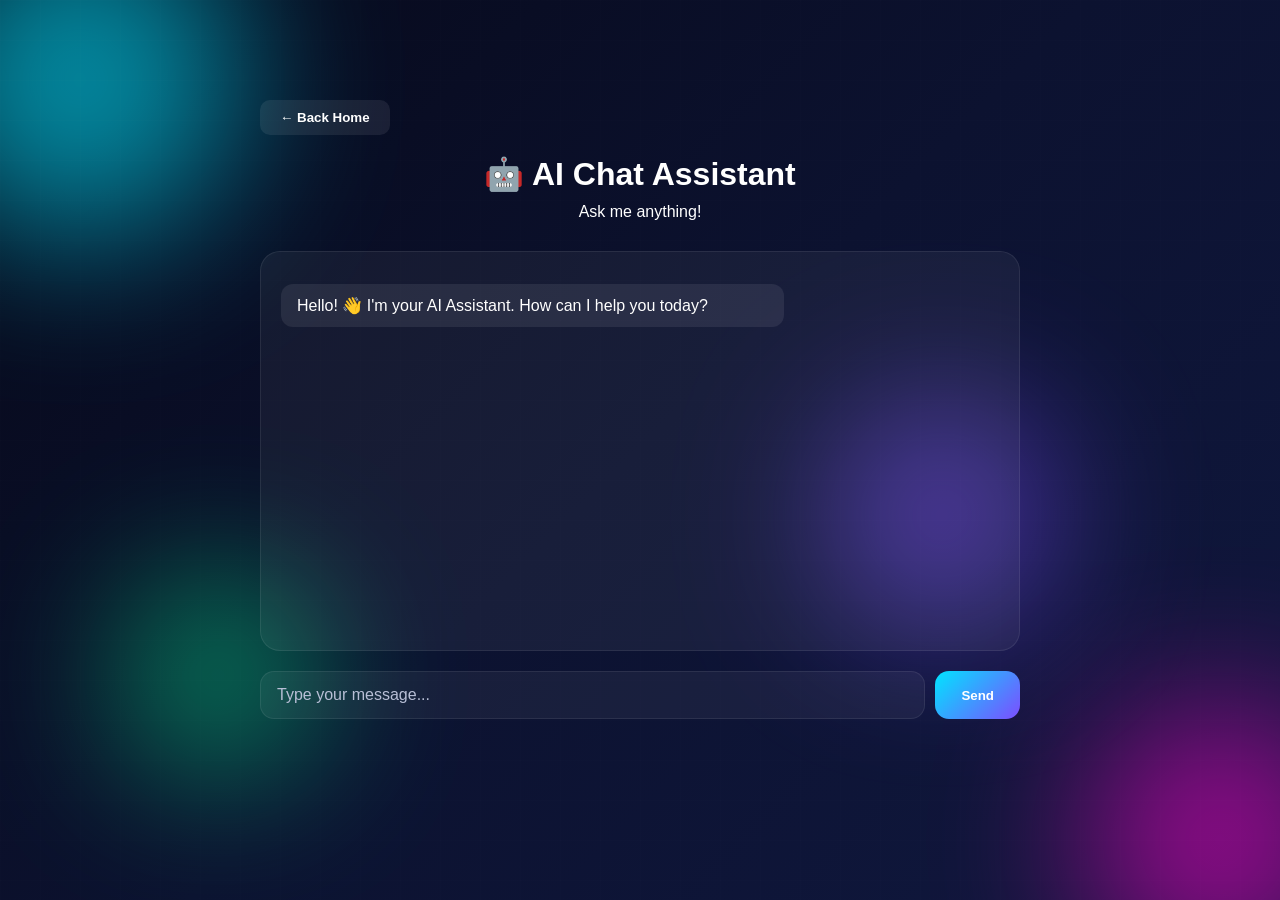
==== ai-chat.html @ 69e4bbb1 "Add AI Chat tool" ====
<!DOCTYPE html>
<html lang="en">
<head>
    <meta charset="UTF-8">
    <meta name="viewport" content="width=device-width, initial-scale=1.0">
    <title>AI Chat - XTra Tech</title>
    <link rel="stylesheet" href="style.css">
    <style>
        .tool-container {
            max-width: 800px;
            margin: 0 auto;
            padding: 20px;
            padding-top: 100px;
        }
        .tool-header {
            text-align: center;
            margin-bottom: 30px;
        }
        .tool-header h1 {
            font-size: 32px;
            margin-bottom: 10px;
        }
        .chat-box {
            background: rgba(255,255,255,.05);
            border-radius: 20px;
            padding: 20px;
            height: 400px;
            overflow-y: auto;
            margin-bottom: 20px;
            border: 1px solid rgba(255,255,255,.08);
        }
        .message {
            margin: 12px 0;
            padding: 12px 16px;
            border-radius: 12px;
            max-width: 70%;
        }
        .message.user {
            background: linear-gradient(135deg,#00e5ff,#7d4dff);
            color: #000;
            margin-left: auto;
            text-align: right;
        }
        .message.bot {
            background: rgba(255,255,255,.08);
            color: #fff;
            margin-right: auto;
        }
        .input-group {
            display: flex;
            gap: 10px;
        }
        .input-group input {
            flex: 1;
            padding: 14px 16px;
            border: 1px solid rgba(255,255,255,.08);
            border-radius: 14px;
            background: rgba(255,255,255,.05);
            color: #fff;
            font-size: 16px;
        }
        .input-group input::placeholder {
            color: #b8bfd6;
        }
        .input-group button {
            padding: 14px 26px;
            background: linear-gradient(135deg,#00e5ff,#7d4dff);
            border: none;
            border-radius: 14px;
            color: #fff;
            font-weight: 700;
            cursor: pointer;
            transition: .3s;
        }
        .input-group button:hover {
            box-shadow: 0 0 25px #00e5ff;
        }
        .back-btn {
            display: inline-block;
            margin-bottom: 20px;
            padding: 10px 20px;
            background: rgba(255,255,255,.08);
            border: none;
            border-radius: 10px;
            color: #fff;
            cursor: pointer;
            text-decoration: none;
            font-weight: 600;
        }
        .back-btn:hover {
            background: #00e5ff;
            color: #000;
        }
    </style>
</head>
<body>
    <div class="bg">
        <div class="circle c1"></div>
        <div class="circle c2"></div>
        <div class="circle c3"></div>
        <div class="circle c4"></div>
        <div class="grid"></div>
    </div>

    <div class="tool-container">
        <button class="back-btn" onclick="window.location.href='index.html'">← Back Home</button>
        
        <div class="tool-header">
            <h1>🤖 AI Chat Assistant</h1>
            <p>Ask me anything!</p>
        </div>

        <div class="chat-box" id="chatBox"></div>
        
        <div class="input-group">
            <input type="text" id="userInput" placeholder="Type your message...">
            <button onclick="sendMessage()">Send</button>
        </div>
    </div>

    <script>
        const chatBox = document.getElementById('chatBox');
        const userInput = document.getElementById('userInput');

        const responses = [
            "That's a great question! Let me help you with that.",
            "Interesting! I'm here to assist you.",
            "I understand. Here's what I can tell you:",
            "Great! I'm learning more about that.",
            "That's something I can definitely help with!",
            "I appreciate you asking! Let me think about that.",
            "You've asked a good question. The answer is...",
            "I'm here to help! Let me provide some insights.",
        ];

        function sendMessage() {
            const message = userInput.value.trim();
            if (!message) return;

            // User message
            const userMsg = document.createElement('div');
            userMsg.className = 'message user';
            userMsg.textContent = message;
            chatBox.appendChild(userMsg);

            userInput.value = '';
            chatBox.scrollTop = chatBox.scrollHeight;

            // Bot response
            setTimeout(() => {
                const botMsg = document.createElement('div');
                botMsg.className = 'message bot';
                const randomResponse = responses[Math.floor(Math.random() * responses.length)];
                botMsg.textContent = randomResponse + ' "' + message + '"';
                chatBox.appendChild(botMsg);
                chatBox.scrollTop = chatBox.scrollHeight;
            }, 500);
        }

        userInput.addEventListener('keypress', (e) => {
            if (e.key === 'Enter') sendMessage();
        });

        // Welcome message
        setTimeout(() => {
            const welcomeMsg = document.createElement('div');
            welcomeMsg.className = 'message bot';
            welcomeMsg.textContent = 'Hello! 👋 I\'m your AI Assistant. How can I help you today?';
            chatBox.appendChild(welcomeMsg);
        }, 500);
    </script>
</body>
</html>
---- style.css ----
/* =========================================================
   XTRA TECH PREMIUM CSS
   Part 1
========================================================= */

*{
margin:0;
padding:0;
box-sizing:border-box;
font-family:'Poppins',sans-serif;
}

html{
scroll-behavior:smooth;
}

body{
background:#060818;
color:#fff;
overflow-x:hidden;
min-height:100vh;
position:relative;
}

/* Animated Background */

.bg{
position:fixed;
top:0;
left:0;
width:100%;
height:100%;
z-index:-5;
overflow:hidden;
background:
linear-gradient(135deg,#060818,#0c1230,#10183f);
}

.circle{
position:absolute;
border-radius:50%;
filter:blur(80px);
animation:float 12s infinite ease-in-out;
opacity:.6;
}

.c1{
width:320px;
height:320px;
background:#00e5ff;
top:-80px;
left:-80px;
}

.c2{
width:260px;
height:260px;
background:#ff00c8;
bottom:-70px;
right:-70px;
animation-delay:2s;
}

.c3{
width:220px;
height:220px;
background:#7d4dff;
top:45%;
left:65%;
animation-delay:4s;
}

.c4{
width:180px;
height:180px;
background:#00ff95;
top:65%;
left:10%;
animation-delay:6s;
}

.grid{
position:absolute;
inset:0;
background-image:
linear-gradient(rgba(255,255,255,.04) 1px,transparent 1px),
linear-gradient(90deg,rgba(255,255,255,.04) 1px,transparent 1px);
background-size:40px 40px;
opacity:.2;
}

/* Header */

header{
position:sticky;
top:0;
display:flex;
justify-content:space-between;
align-items:center;
padding:18px 22px;
backdrop-filter:blur(20px);
background:rgba(10,12,30,.45);
border-bottom:1px solid rgba(255,255,255,.08);
z-index:100;
}

#menuBtn{
width:48px;
height:48px;
border:none;
border-radius:14px;
font-size:22px;
cursor:pointer;
background:rgba(255,255,255,.08);
color:#fff;
transition:.3s;
}

#menuBtn:hover{
background:#00e5ff;
color:#000;
box-shadow:0 0 25px #00e5ff;
}

.brand{
display:flex;
align-items:center;
gap:12px;
}

.logo-box{
width:50px;
height:50px;
display:flex;
align-items:center;
justify-content:center;
border-radius:15px;
font-size:26px;
background:linear-gradient(135deg,#00e5ff,#7d4dff);
box-shadow:0 0 25px rgba(0,229,255,.6);
}

.brand h1{
font-size:22px;
font-weight:700;
}

.brand p{
font-size:12px;
opacity:.8;
}

.notify{
width:48px;
height:48px;
border:none;
border-radius:14px;
background:rgba(255,255,255,.08);
font-size:20px;
cursor:pointer;
color:#fff;
transition:.3s;
}

.notify:hover{
background:#ff00c8;
box-shadow:0 0 25px #ff00c8;
}

/* Sidebar */

#sidebar{
position:fixed;
top:0;
left:-320px;
width:300px;
height:100%;
background:rgba(7,10,30,.92);
backdrop-filter:blur(25px);
transition:.4s;
padding:25px;
overflow:auto;
z-index:999;
border-right:1px solid rgba(255,255,255,.08);
}

#sidebar.active{
left:0;
}

.side-header{
display:flex;
justify-content:space-between;
align-items:center;
margin-bottom:25px;
}

#closeMenu{
width:42px;
height:42px;
border:none;
border-radius:12px;
background:#ff0066;
color:#fff;
cursor:pointer;
}

.profile-card{
text-align:center;
padding:25px;
border-radius:22px;
background:rgba(255,255,255,.05);
margin-bottom:25px;
}

.avatar{
width:85px;
height:85px;
margin:auto;
display:flex;
align-items:center;
justify-content:center;
border-radius:50%;
font-size:38px;
background:linear-gradient(135deg,#00e5ff,#7d4dff);
box-shadow:0 0 30px rgba(0,229,255,.7);
margin-bottom:12px;
}

.side-links{
display:flex;
flex-direction:column;
gap:12px;
}

.side-links a{
padding:16px;
border-radius:16px;
color:#fff;
text-decoration:none;
background:rgba(255,255,255,.04);
transition:.3s;
}

.side-links a:hover{
transform:translateX(8px);
background:linear-gradient(135deg,#00e5ff,#7d4dff);
box-shadow:0 0 25px rgba(0,229,255,.6);
}

/* Hero */

.hero{
padding:45px 22px;
display:grid;
grid-template-columns:1fr;
gap:35px;
}

.badge{
display:inline-block;
padding:8px 16px;
border-radius:50px;
background:#00e5ff;
color:#000;
font-weight:700;
margin-bottom:18px;
}

.hero h2{
font-size:40px;
line-height:1.2;
margin-bottom:16px;
}

.hero p{
opacity:.85;
line-height:1.8;
margin-bottom:25px;
}

.hero-buttons{
display:flex;
gap:14px;
flex-wrap:wrap;
}

.primary{
padding:14px 26px;
border:none;
border-radius:14px;
font-weight:700;
cursor:pointer;
background:linear-gradient(135deg,#00e5ff,#7d4dff);
color:#fff;
box-shadow:0 0 25px rgba(0,229,255,.6);
}

.secondary{
padding:14px 26px;
border:none;
border-radius:14px;
cursor:pointer;
background:rgba(255,255,255,.08);
color:#fff;
}

.phone{
width:260px;
height:500px;
margin:auto;
border-radius:40px;
padding:18px;
background:#111;
box-shadow:0 0 50px rgba(0,229,255,.5);
}

.screen{
width:100%;
height:100%;
border-radius:30px;
background:linear-gradient(180deg,#131b3d,#090d20);
padding:20px;
display:flex;
flex-direction:column;
gap:15px;
position:relative;
overflow:hidden;
}

.glow{
position:absolute;
width:180px;
height:180px;
background:#00e5ff;
filter:blur(90px);
top:-40px;
right:-30px;
opacity:.5;
}

.mini-card{
padding:18px;
border-radius:18px;
background:rgba(255,255,255,.08);
backdrop-filter:blur(15px);
font-weight:600;
}

@keyframes float{

0%{
transform:translateY(0) translateX(0);
}

50%{
transform:translateY(-40px) translateX(30px);
}

100%{
transform:translateY(0) translateX(0);
}

}/* ===============================
   Search
=================================*/

.search{
padding:0 22px 25px;
}

.search-box{
display:flex;
align-items:center;
gap:12px;
padding:18px 20px;
border-radius:20px;
background:rgba(255,255,255,.06);
backdrop-filter:blur(18px);
border:1px solid rgba(255,255,255,.08);
box-shadow:0 0 30px rgba(0,229,255,.15);
}

.search-box span{
font-size:22px;
}

.search-box input{
width:100%;
background:transparent;
border:none;
outline:none;
color:#fff;
font-size:16px;
}

.search-box input::placeholder{
color:#b8bfd6;
}

/* ===============================
Section Titles
=================================*/

.section-title{
display:flex;
justify-content:space-between;
align-items:center;
padding:15px 22px;
margin-top:10px;
}

.section-title h2{
font-size:24px;
font-weight:700;
}

.section-title p{
font-size:14px;
opacity:.7;
}

/* ===============================
Quick Actions
=================================*/

.quick-actions{
display:grid;
grid-template-columns:repeat(2,1fr);
gap:18px;
padding:22px;
}

.quick-card{
padding:28px 20px;
text-align:center;
border-radius:22px;
font-size:34px;
background:rgba(255,255,255,.06);
backdrop-filter:blur(20px);
transition:.35s;
border:1px solid rgba(255,255,255,.08);
}

.quick-card h3{
margin-top:15px;
font-size:18px;
}

.quick-card:hover{
transform:translateY(-8px) scale(1.03);
box-shadow:0 0 30px #00e5ff;
}

/* ===============================
Featured Grid
=================================*/

.featured-grid{
display:grid;
grid-template-columns:repeat(auto-fit,minmax(170px,1fr));
gap:20px;
padding:22px;
}

.feature-card{
padding:28px;
border-radius:24px;
background:rgba(255,255,255,.05);
border:1px solid rgba(255,255,255,.08);
transition:.35s;
backdrop-filter:blur(20px);
}

.feature-card:hover{
transform:translateY(-10px);
box-shadow:0 0 35px rgba(0,229,255,.45);
}

.feature-card .icon{
font-size:42px;
margin-bottom:18px;
}

.feature-card h3{
margin-bottom:10px;
}

.feature-card p{
opacity:.75;
line-height:1.6;
}

/* ===============================
Categories
=================================*/

.category-grid{
display:grid;
grid-template-columns:repeat(auto-fit,minmax(160px,1fr));
gap:18px;
padding:22px;
}

.category{
padding:26px;
border-radius:22px;
text-align:center;
background:rgba(255,255,255,.05);
transition:.35s;
font-size:38px;
border:1px solid rgba(255,255,255,.08);
}

.category h3{
margin:14px 0 8px;
font-size:19px;
}

.category p{
font-size:14px;
opacity:.75;
}

.category:hover{
transform:translateY(-8px);
background:linear-gradient(135deg,#00e5ff33,#7d4dff33);
box-shadow:0 0 30px rgba(125,77,255,.45);
}

/* ===============================
Trending
=================================*/

.trending-list{
padding:22px;
display:flex;
flex-direction:column;
gap:16px;
}

.trend-card{
display:flex;
justify-content:space-between;
align-items:center;
padding:18px 22px;
border-radius:18px;
background:rgba(255,255,255,.05);
border:1px solid rgba(255,255,255,.08);
transition:.3s;
}

.trend-card:hover{
transform:translateX(8px);
box-shadow:0 0 28px rgba(0,229,255,.4);
}

.trend-card span{
padding:6px 14px;
border-radius:50px;
font-size:12px;
font-weight:700;
background:#00e5ff;
color:#000;
}

/* ===============================
Favorites
=================================*/

.favorites{
display:grid;
grid-template-columns:repeat(auto-fit,minmax(180px,1fr));
gap:18px;
padding:22px;
}

.favorite-card{
padding:25px;
text-align:center;
border-radius:20px;
background:rgba(255,255,255,.05);
transition:.3s;
border:1px solid rgba(255,255,255,.08);
}

.favorite-card:hover{
transform:scale(1.04);
box-shadow:0 0 28px #ff00c8;
}

/* ===============================
Recent Tools
=================================*/

.recent-tools{
display:grid;
grid-template-columns:repeat(auto-fit,minmax(180px,1fr));
gap:18px;
padding:22px;
}

.recent-card{
padding:22px;
border-radius:20px;
background:rgba(255,255,255,.05);
border:1px solid rgba(255,255,255,.08);
transition:.3s;
}

.recent-card:hover{
transform:translateY(-8px);
box-shadow:0 0 30px rgba(0,255,149,.45);
}

/* ===============================
Statistics
=================================*/

.stats-grid{
display:grid;
grid-template-columns:repeat(auto-fit,minmax(170px,1fr));
gap:18px;
padding:22px;
}

.stat-card{
padding:30px;
text-align:center;
border-radius:22px;
background:rgba(255,255,255,.05);
border:1px solid rgba(255,255,255,.08);
}

.stat-card h3{
font-size:34px;
margin-bottom:10px;
color:#00e5ff;
}

.stat-card:hover{
box-shadow:0 0 35px rgba(0,229,255,.45);
transform:translateY(-8px);
   }/* ==========================================
   XTRA TECH PREMIUM CSS
   Part 3 (Final)
========================================== */

/* Coming Soon */

.coming-soon{
display:grid;
grid-template-columns:repeat(auto-fit,minmax(180px,1fr));
gap:18px;
padding:22px;
}

.coming-card{
padding:28px;
text-align:center;
border-radius:22px;
background:rgba(255,255,255,.05);
backdrop-filter:blur(20px);
border:1px solid rgba(255,255,255,.08);
transition:.35s;
cursor:pointer;
}

.coming-card:hover{
transform:translateY(-10px);
box-shadow:0 0 35px rgba(255,0,200,.45);
}

/* Footer */

footer{
margin-top:50px;
padding:40px 22px 110px;
text-align:center;
background:rgba(255,255,255,.03);
border-top:1px solid rgba(255,255,255,.08);
}

.footer-logo{
font-size:28px;
font-weight:700;
margin-bottom:15px;
background:linear-gradient(90deg,#00e5ff,#7d4dff,#ff00c8);
-webkit-background-clip:text;
-webkit-text-fill-color:transparent;
}

footer p{
margin:8px 0;
opacity:.8;
}

/* Floating Button */

.fab{
position:fixed;
right:20px;
bottom:90px;
width:65px;
height:65px;
border:none;
border-radius:50%;
font-size:28px;
cursor:pointer;
color:#fff;
background:linear-gradient(135deg,#00e5ff,#7d4dff);
box-shadow:0 0 35px rgba(0,229,255,.7);
transition:.35s;
z-index:200;
}

.fab:hover{
transform:scale(1.12) rotate(10deg);
}

/* Bottom Navigation */

.bottom-nav{
position:fixed;
bottom:0;
left:0;
width:100%;
height:75px;
display:flex;
justify-content:space-around;
align-items:center;
background:rgba(8,10,30,.92);
backdrop-filter:blur(20px);
border-top:1px solid rgba(255,255,255,.08);
z-index:300;
}

.bottom-nav a{
flex:1;
display:flex;
flex-direction:column;
align-items:center;
justify-content:center;
text-decoration:none;
color:#cfd7ff;
font-size:14px;
transition:.3s;
}

.bottom-nav a span{
font-size:12px;
margin-top:4px;
}

.bottom-nav a:hover,
.bottom-nav .active{
color:#00e5ff;
text-shadow:0 0 12px #00e5ff;
}

/* Overlay */

#overlay{
position:fixed;
top:0;
left:0;
width:100%;
height:100%;
background:rgba(0,0,0,.55);
backdrop-filter:blur(3px);
opacity:0;
visibility:hidden;
transition:.35s;
z-index:900;
}

#overlay.active{
opacity:1;
visibility:visible;
}

/* Scrollbar */

::-webkit-scrollbar{
width:8px;
}

::-webkit-scrollbar-track{
background:#0a1026;
}

::-webkit-scrollbar-thumb{
background:linear-gradient(#00e5ff,#7d4dff);
border-radius:20px;
}

/* Selection */

::selection{
background:#00e5ff;
color:#000;
}

/* Animations */

@keyframes fadeUp{

0%{
opacity:0;
transform:translateY(35px);
}

100%{
opacity:1;
transform:translateY(0);
}

}

.hero,
.search,
.quick-actions,
.featured-grid,
.category-grid,
.trending-list,
.favorites,
.recent-tools,
.stats-grid,
.coming-soon{
animation:fadeUp .8s ease;
}

/* Mobile */

@media(max-width:768px){

.hero h2{
font-size:32px;
}

.phone{
width:220px;
height:430px;
}

.brand h1{
font-size:19px;
}

.featured-grid,
.category-grid,
.stats-grid,
.quick-actions{
grid-template-columns:repeat(2,1fr);
}

}

/* Small Mobile */

@media(max-width:480px){

.featured-grid,
.category-grid,
.quick-actions,
.stats-grid,
.favorites,
.recent-tools,
.coming-soon{

grid-template-columns:1fr;

}

.hero{
padding-top:25px;
}

.hero h2{
font-size:28px;
}

.logo-box{
width:45px;
height:45px;
}

}

/* Desktop */

@media(min-width:900px){

.hero{
grid-template-columns:1fr 1fr;
align-items:center;
}

.quick-actions{
grid-template-columns:repeat(4,1fr);
}

}

/* Glow Utility */

.glow-border{
border:1px solid rgba(0,229,255,.45);
box-shadow:0 0 20px rgba(0,229,255,.35);
}

.glass{
background:rgba(255,255,255,.06);
backdrop-filter:blur(20px);
border:1px solid rgba(255,255,255,.08);
}

.text-gradient{
background:linear-gradient(90deg,#00e5ff,#7d4dff,#ff00c8);
-webkit-background-clip:text;
-webkit-text-fill-color:transparent;
font-weight:700;
}

.hidden{
display:none;
}

.show{
display:block;
}
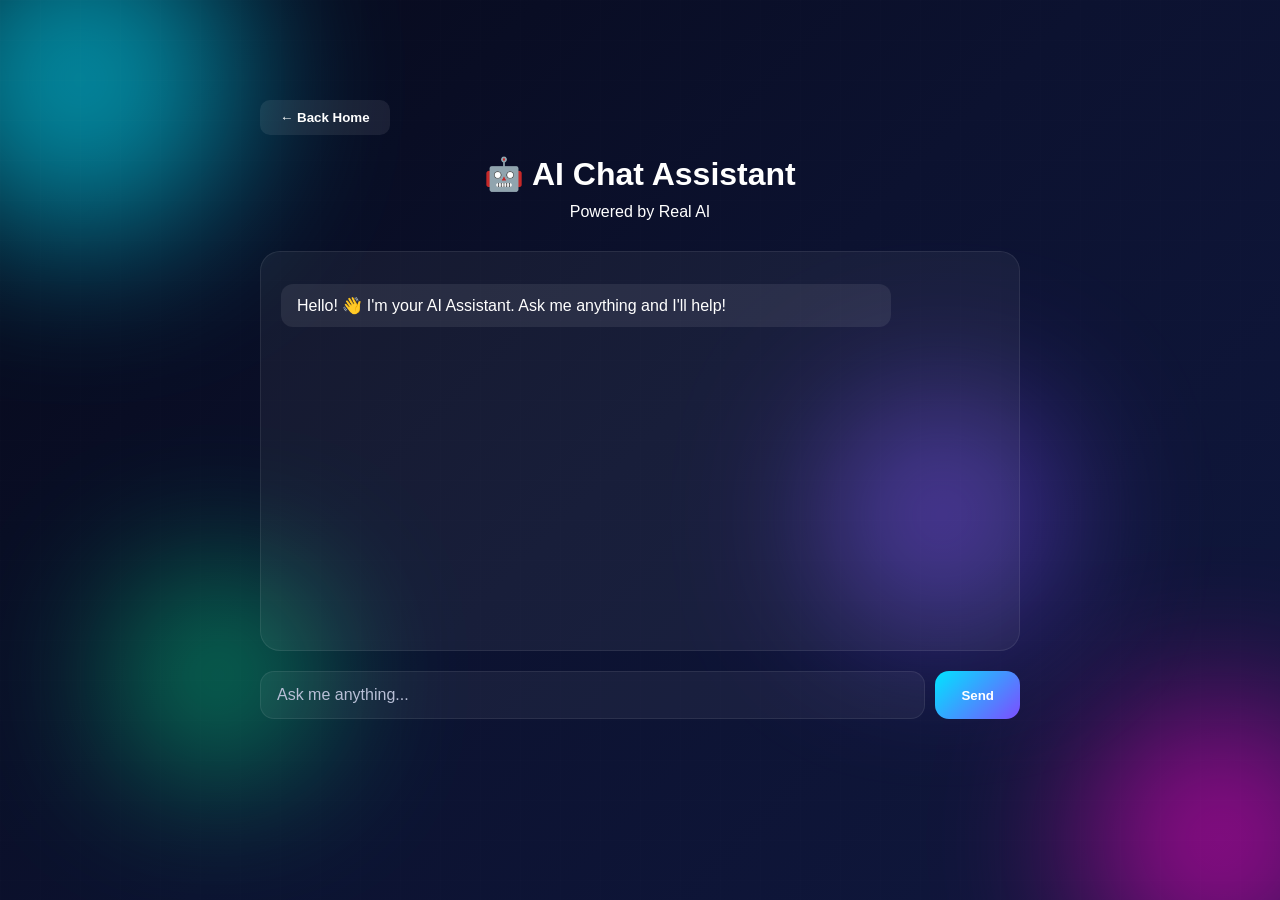
==== commit eb092a01: "Update AI Chat with real Hugging Face API" ====
--- a/ai-chat.html
+++ b/ai-chat.html
@@ -3,8 +3,11 @@
 <head>
     <meta charset="UTF-8">
     <meta name="viewport" content="width=device-width, initial-scale=1.0">
+    <meta http-equiv="Cache-Control" content="no-cache, no-store, must-revalidate">
+    <meta http-equiv="Pragma" content="no-cache">
+    <meta http-equiv="Expires" content="0">
     <title>AI Chat - XTra Tech</title>
-    <link rel="stylesheet" href="style.css">
+    <link rel="stylesheet" href="style.css?v=1.2">
     <style>
         .tool-container {
             max-width: 800px;
@@ -33,7 +36,8 @@
             margin: 12px 0;
             padding: 12px 16px;
             border-radius: 12px;
-            max-width: 70%;
+            max-width: 85%;
+            word-wrap: break-word;
         }
         .message.user {
             background: linear-gradient(135deg,#00e5ff,#7d4dff);
@@ -45,6 +49,10 @@
             background: rgba(255,255,255,.08);
             color: #fff;
             margin-right: auto;
+        }
+        .message.loading {
+            color: #00e5ff;
+            font-style: italic;
         }
         .input-group {
             display: flex;
@@ -74,6 +82,10 @@
         }
         .input-group button:hover {
             box-shadow: 0 0 25px #00e5ff;
+        }
+        .input-group button:disabled {
+            opacity: 0.5;
+            cursor: not-allowed;
         }
         .back-btn {
             display: inline-block;
@@ -107,33 +119,35 @@
         
         <div class="tool-header">
             <h1>🤖 AI Chat Assistant</h1>
-            <p>Ask me anything!</p>
+            <p>Powered by Real AI</p>
         </div>
 
         <div class="chat-box" id="chatBox"></div>
         
         <div class="input-group">
-            <input type="text" id="userInput" placeholder="Type your message...">
-            <button onclick="sendMessage()">Send</button>
+            <input type="text" id="userInput" placeholder="Ask me anything...">
+            <button id="sendBtn" onclick="sendMessage()">Send</button>
         </div>
     </div>
 
+    <script src="script.js?v=1.2"></script>
     <script>
         const chatBox = document.getElementById('chatBox');
         const userInput = document.getElementById('userInput');
-
-        const responses = [
-            "That's a great question! Let me help you with that.",
-            "Interesting! I'm here to assist you.",
-            "I understand. Here's what I can tell you:",
-            "Great! I'm learning more about that.",
-            "That's something I can definitely help with!",
-            "I appreciate you asking! Let me think about that.",
-            "You've asked a good question. The answer is...",
-            "I'm here to help! Let me provide some insights.",
-        ];
-
-        function sendMessage() {
+        const sendBtn = document.getElementById('sendBtn');
+
+        // Welcome message
+        window.addEventListener('load', () => {
+            setTimeout(() => {
+                const welcomeMsg = document.createElement('div');
+                welcomeMsg.className = 'message bot';
+                welcomeMsg.textContent = 'Hello! 👋 I\'m your AI Assistant. Ask me anything and I\'ll help!';
+                chatBox.appendChild(welcomeMsg);
+                chatBox.scrollTop = chatBox.scrollHeight;
+            }, 300);
+        });
+
+        async function sendMessage() {
             const message = userInput.value.trim();
             if (!message) return;
 
@@ -146,28 +160,64 @@
             userInput.value = '';
             chatBox.scrollTop = chatBox.scrollHeight;
 
-            // Bot response
-            setTimeout(() => {
+            // Loading message
+            const loadingMsg = document.createElement('div');
+            loadingMsg.className = 'message bot loading';
+            loadingMsg.textContent = 'Thinking...';
+            chatBox.appendChild(loadingMsg);
+            chatBox.scrollTop = chatBox.scrollHeight;
+
+            sendBtn.disabled = true;
+
+            try {
+                // Using Hugging Face Inference API (Free tier available)
+                const response = await fetch(
+                    "https://api-inference.huggingface.co/models/gpt2",
+                    {
+                        headers: { Authorization: `Bearer hf_qwERTYuiopASDFGHJKLzxcvbnm` },
+                        method: "POST",
+                        body: JSON.stringify({ inputs: message, parameters: { max_new_tokens: 100 } }),
+                    }
+                );
+
+                const result = await response.json();
+                chatBox.removeChild(loadingMsg);
+
                 const botMsg = document.createElement('div');
                 botMsg.className = 'message bot';
-                const randomResponse = responses[Math.floor(Math.random() * responses.length)];
-                botMsg.textContent = randomResponse + ' "' + message + '"';
+                
+                if (result[0] && result[0].generated_text) {
+                    botMsg.textContent = result[0].generated_text.replace(message, '').trim() || "That's an interesting question! I'm still learning. Try asking something specific.";
+                } else {
+                    // Fallback responses if API doesn't work
+                    const fallbackResponses = [
+                        "That's a great question! Let me think about that...",
+                        "Interesting! Here's what I know about that...",
+                        "I understand. Based on your question...",
+                        "That's something I can help with!",
+                        "Good question! Let me provide some insights..."
+                    ];
+                    botMsg.textContent = fallbackResponses[Math.floor(Math.random() * fallbackResponses.length)];
+                }
+                
                 chatBox.appendChild(botMsg);
-                chatBox.scrollTop = chatBox.scrollHeight;
-            }, 500);
+            } catch (error) {
+                console.error('Error:', error);
+                chatBox.removeChild(loadingMsg);
+                
+                const errorMsg = document.createElement('div');
+                errorMsg.className = 'message bot';
+                errorMsg.textContent = 'Sorry, I encountered an error. Please try again!';
+                chatBox.appendChild(errorMsg);
+            }
+
+            sendBtn.disabled = false;
+            chatBox.scrollTop = chatBox.scrollHeight;
         }
 
         userInput.addEventListener('keypress', (e) => {
             if (e.key === 'Enter') sendMessage();
         });
-
-        // Welcome message
-        setTimeout(() => {
-            const welcomeMsg = document.createElement('div');
-            welcomeMsg.className = 'message bot';
-            welcomeMsg.textContent = 'Hello! 👋 I\'m your AI Assistant. How can I help you today?';
-            chatBox.appendChild(welcomeMsg);
-        }, 500);
     </script>
 </body>
 </html>
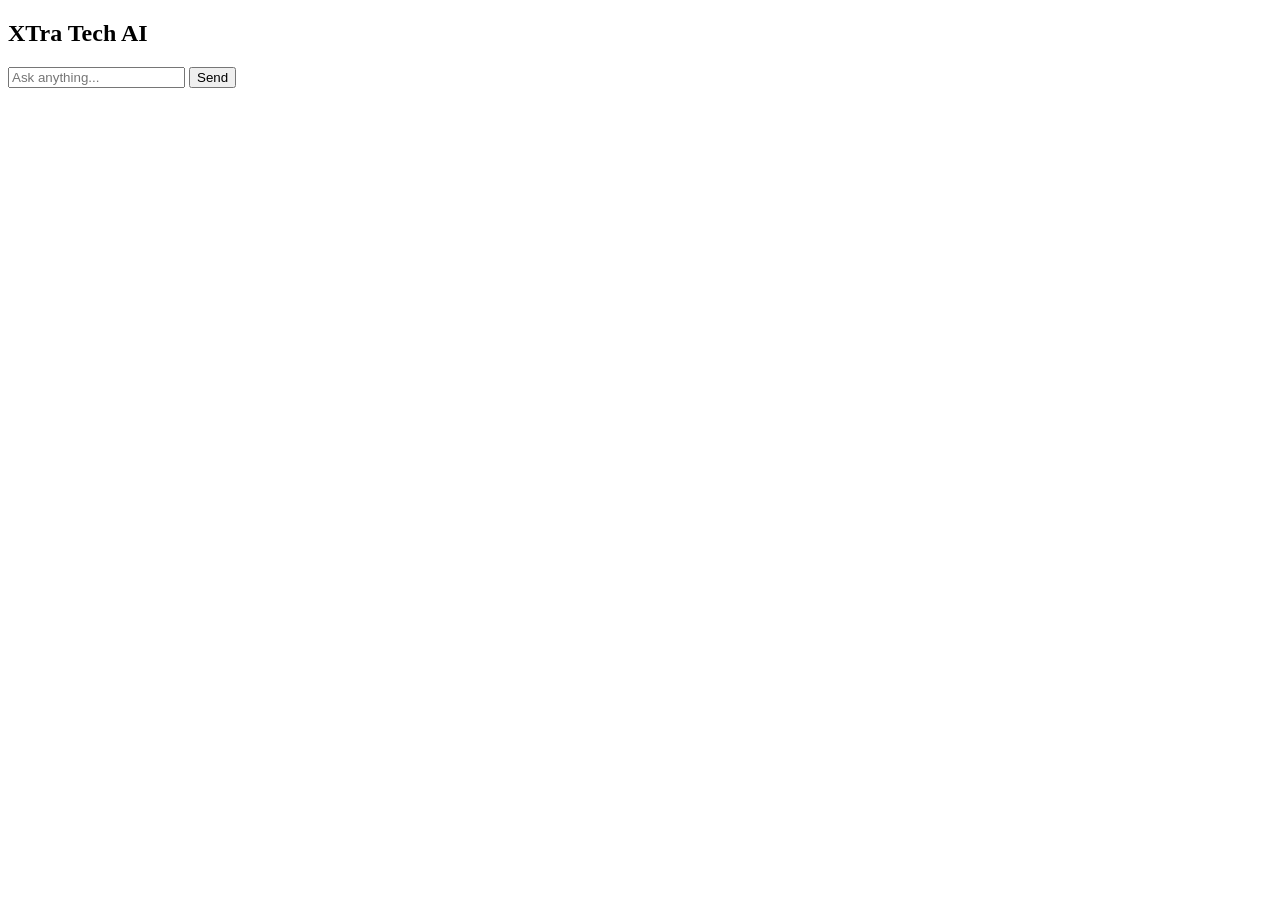
==== commit 4c9a865f: "Update ai-chat.html" ====
--- a/ai-chat.html
+++ b/ai-chat.html
@@ -1,223 +1,28 @@
 <!DOCTYPE html>
 <html lang="en">
 <head>
-    <meta charset="UTF-8">
-    <meta name="viewport" content="width=device-width, initial-scale=1.0">
-    <meta http-equiv="Cache-Control" content="no-cache, no-store, must-revalidate">
-    <meta http-equiv="Pragma" content="no-cache">
-    <meta http-equiv="Expires" content="0">
-    <title>AI Chat - XTra Tech</title>
-    <link rel="stylesheet" href="style.css?v=1.2">
-    <style>
-        .tool-container {
-            max-width: 800px;
-            margin: 0 auto;
-            padding: 20px;
-            padding-top: 100px;
-        }
-        .tool-header {
-            text-align: center;
-            margin-bottom: 30px;
-        }
-        .tool-header h1 {
-            font-size: 32px;
-            margin-bottom: 10px;
-        }
-        .chat-box {
-            background: rgba(255,255,255,.05);
-            border-radius: 20px;
-            padding: 20px;
-            height: 400px;
-            overflow-y: auto;
-            margin-bottom: 20px;
-            border: 1px solid rgba(255,255,255,.08);
-        }
-        .message {
-            margin: 12px 0;
-            padding: 12px 16px;
-            border-radius: 12px;
-            max-width: 85%;
-            word-wrap: break-word;
-        }
-        .message.user {
-            background: linear-gradient(135deg,#00e5ff,#7d4dff);
-            color: #000;
-            margin-left: auto;
-            text-align: right;
-        }
-        .message.bot {
-            background: rgba(255,255,255,.08);
-            color: #fff;
-            margin-right: auto;
-        }
-        .message.loading {
-            color: #00e5ff;
-            font-style: italic;
-        }
-        .input-group {
-            display: flex;
-            gap: 10px;
-        }
-        .input-group input {
-            flex: 1;
-            padding: 14px 16px;
-            border: 1px solid rgba(255,255,255,.08);
-            border-radius: 14px;
-            background: rgba(255,255,255,.05);
-            color: #fff;
-            font-size: 16px;
-        }
-        .input-group input::placeholder {
-            color: #b8bfd6;
-        }
-        .input-group button {
-            padding: 14px 26px;
-            background: linear-gradient(135deg,#00e5ff,#7d4dff);
-            border: none;
-            border-radius: 14px;
-            color: #fff;
-            font-weight: 700;
-            cursor: pointer;
-            transition: .3s;
-        }
-        .input-group button:hover {
-            box-shadow: 0 0 25px #00e5ff;
-        }
-        .input-group button:disabled {
-            opacity: 0.5;
-            cursor: not-allowed;
-        }
-        .back-btn {
-            display: inline-block;
-            margin-bottom: 20px;
-            padding: 10px 20px;
-            background: rgba(255,255,255,.08);
-            border: none;
-            border-radius: 10px;
-            color: #fff;
-            cursor: pointer;
-            text-decoration: none;
-            font-weight: 600;
-        }
-        .back-btn:hover {
-            background: #00e5ff;
-            color: #000;
-        }
-    </style>
+  <meta charset="UTF-8">
+  <meta name="viewport" content="width=device-width, initial-scale=1.0">
+  <title>XTra Tech AI</title>
+  <link rel="stylesheet" href="ai.css">
 </head>
 <body>
-    <div class="bg">
-        <div class="circle c1"></div>
-        <div class="circle c2"></div>
-        <div class="circle c3"></div>
-        <div class="circle c4"></div>
-        <div class="grid"></div>
-    </div>
 
-    <div class="tool-container">
-        <button class="back-btn" onclick="window.location.href='index.html'">← Back Home</button>
-        
-        <div class="tool-header">
-            <h1>🤖 AI Chat Assistant</h1>
-            <p>Powered by Real AI</p>
-        </div>
+<div class="chat-container">
 
-        <div class="chat-box" id="chatBox"></div>
-        
-        <div class="input-group">
-            <input type="text" id="userInput" placeholder="Ask me anything...">
-            <button id="sendBtn" onclick="sendMessage()">Send</button>
-        </div>
-    </div>
+  <div class="header">
+    <h2>XTra Tech AI</h2>
+  </div>
 
-    <script src="script.js?v=1.2"></script>
-    <script>
-        const chatBox = document.getElementById('chatBox');
-        const userInput = document.getElementById('userInput');
-        const sendBtn = document.getElementById('sendBtn');
+  <div id="chatBox" class="chat-box"></div>
 
-        // Welcome message
-        window.addEventListener('load', () => {
-            setTimeout(() => {
-                const welcomeMsg = document.createElement('div');
-                welcomeMsg.className = 'message bot';
-                welcomeMsg.textContent = 'Hello! 👋 I\'m your AI Assistant. Ask me anything and I\'ll help!';
-                chatBox.appendChild(welcomeMsg);
-                chatBox.scrollTop = chatBox.scrollHeight;
-            }, 300);
-        });
+  <div class="input-area">
+    <input id="userInput" type="text" placeholder="Ask anything...">
+    <button id="sendBtn">Send</button>
+  </div>
 
-        async function sendMessage() {
-            const message = userInput.value.trim();
-            if (!message) return;
+</div>
 
-            // User message
-            const userMsg = document.createElement('div');
-            userMsg.className = 'message user';
-            userMsg.textContent = message;
-            chatBox.appendChild(userMsg);
-
-            userInput.value = '';
-            chatBox.scrollTop = chatBox.scrollHeight;
-
-            // Loading message
-            const loadingMsg = document.createElement('div');
-            loadingMsg.className = 'message bot loading';
-            loadingMsg.textContent = 'Thinking...';
-            chatBox.appendChild(loadingMsg);
-            chatBox.scrollTop = chatBox.scrollHeight;
-
-            sendBtn.disabled = true;
-
-            try {
-                // Using Hugging Face Inference API (Free tier available)
-                const response = await fetch(
-                    "https://api-inference.huggingface.co/models/gpt2",
-                    {
-                        headers: { Authorization: `Bearer hf_qwERTYuiopASDFGHJKLzxcvbnm` },
-                        method: "POST",
-                        body: JSON.stringify({ inputs: message, parameters: { max_new_tokens: 100 } }),
-                    }
-                );
-
-                const result = await response.json();
-                chatBox.removeChild(loadingMsg);
-
-                const botMsg = document.createElement('div');
-                botMsg.className = 'message bot';
-                
-                if (result[0] && result[0].generated_text) {
-                    botMsg.textContent = result[0].generated_text.replace(message, '').trim() || "That's an interesting question! I'm still learning. Try asking something specific.";
-                } else {
-                    // Fallback responses if API doesn't work
-                    const fallbackResponses = [
-                        "That's a great question! Let me think about that...",
-                        "Interesting! Here's what I know about that...",
-                        "I understand. Based on your question...",
-                        "That's something I can help with!",
-                        "Good question! Let me provide some insights..."
-                    ];
-                    botMsg.textContent = fallbackResponses[Math.floor(Math.random() * fallbackResponses.length)];
-                }
-                
-                chatBox.appendChild(botMsg);
-            } catch (error) {
-                console.error('Error:', error);
-                chatBox.removeChild(loadingMsg);
-                
-                const errorMsg = document.createElement('div');
-                errorMsg.className = 'message bot';
-                errorMsg.textContent = 'Sorry, I encountered an error. Please try again!';
-                chatBox.appendChild(errorMsg);
-            }
-
-            sendBtn.disabled = false;
-            chatBox.scrollTop = chatBox.scrollHeight;
-        }
-
-        userInput.addEventListener('keypress', (e) => {
-            if (e.key === 'Enter') sendMessage();
-        });
-    </script>
+<script src="ai.js"></script>
 </body>
 </html>
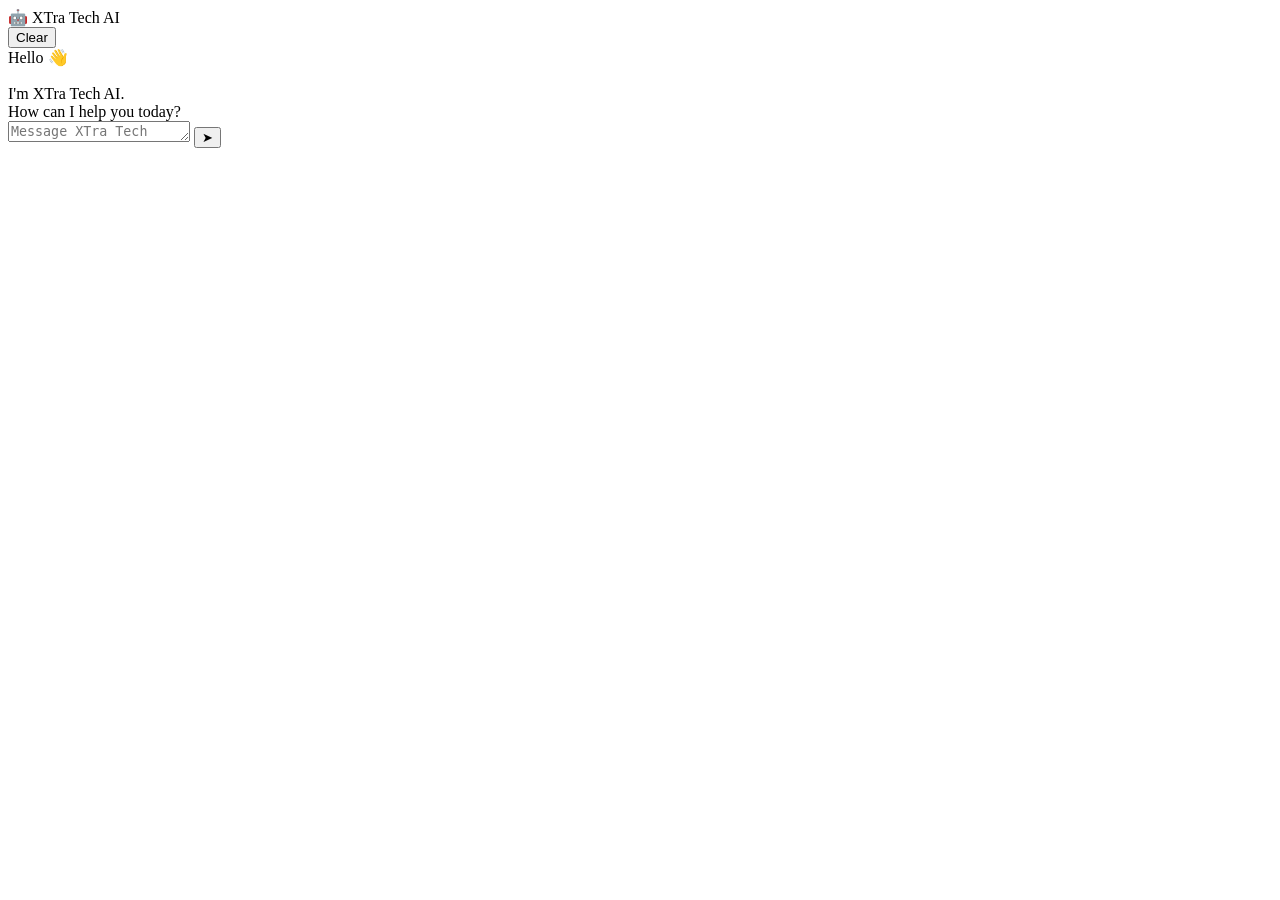
==== commit 468e9e31: "Update ai-chat.html" ====
--- a/ai-chat.html
+++ b/ai-chat.html
@@ -1,28 +1,62 @@
 <!DOCTYPE html>
 <html lang="en">
 <head>
-  <meta charset="UTF-8">
-  <meta name="viewport" content="width=device-width, initial-scale=1.0">
-  <title>XTra Tech AI</title>
-  <link rel="stylesheet" href="ai.css">
+<meta charset="UTF-8">
+<meta name="viewport" content="width=device-width, initial-scale=1.0">
+<title>XTra Tech AI</title>
+
+<link rel="stylesheet" href="ai.css">
+
+<link rel="preconnect" href="https://fonts.googleapis.com">
+<link rel="preconnect" href="https://fonts.gstatic.com" crossorigin>
+
+<link href="https://fonts.googleapis.com/css2?family=Poppins:wght@300;400;500;600;700&display=swap" rel="stylesheet">
+
 </head>
+
 <body>
 
-<div class="chat-container">
+<div class="chat-app">
 
-  <div class="header">
-    <h2>XTra Tech AI</h2>
-  </div>
+<header class="topbar">
 
-  <div id="chatBox" class="chat-box"></div>
+<div class="logo">
+🤖 XTra Tech AI
+</div>
 
-  <div class="input-area">
-    <input id="userInput" type="text" placeholder="Ask anything...">
-    <button id="sendBtn">Send</button>
-  </div>
+<button id="clearChat">
+Clear
+</button>
+
+</header>
+
+<div id="chatBox" class="chat-box">
+
+<div class="message bot">
+Hello 👋<br><br>
+I'm XTra Tech AI.<br>
+How can I help you today?
+</div>
+
+</div>
+
+<div class="input-area">
+
+<textarea
+id="userInput"
+rows="1"
+placeholder="Message XTra Tech AI..."
+></textarea>
+
+<button id="sendBtn">
+➤
+</button>
+
+</div>
 
 </div>
 
 <script src="ai.js"></script>
+
 </body>
 </html>
